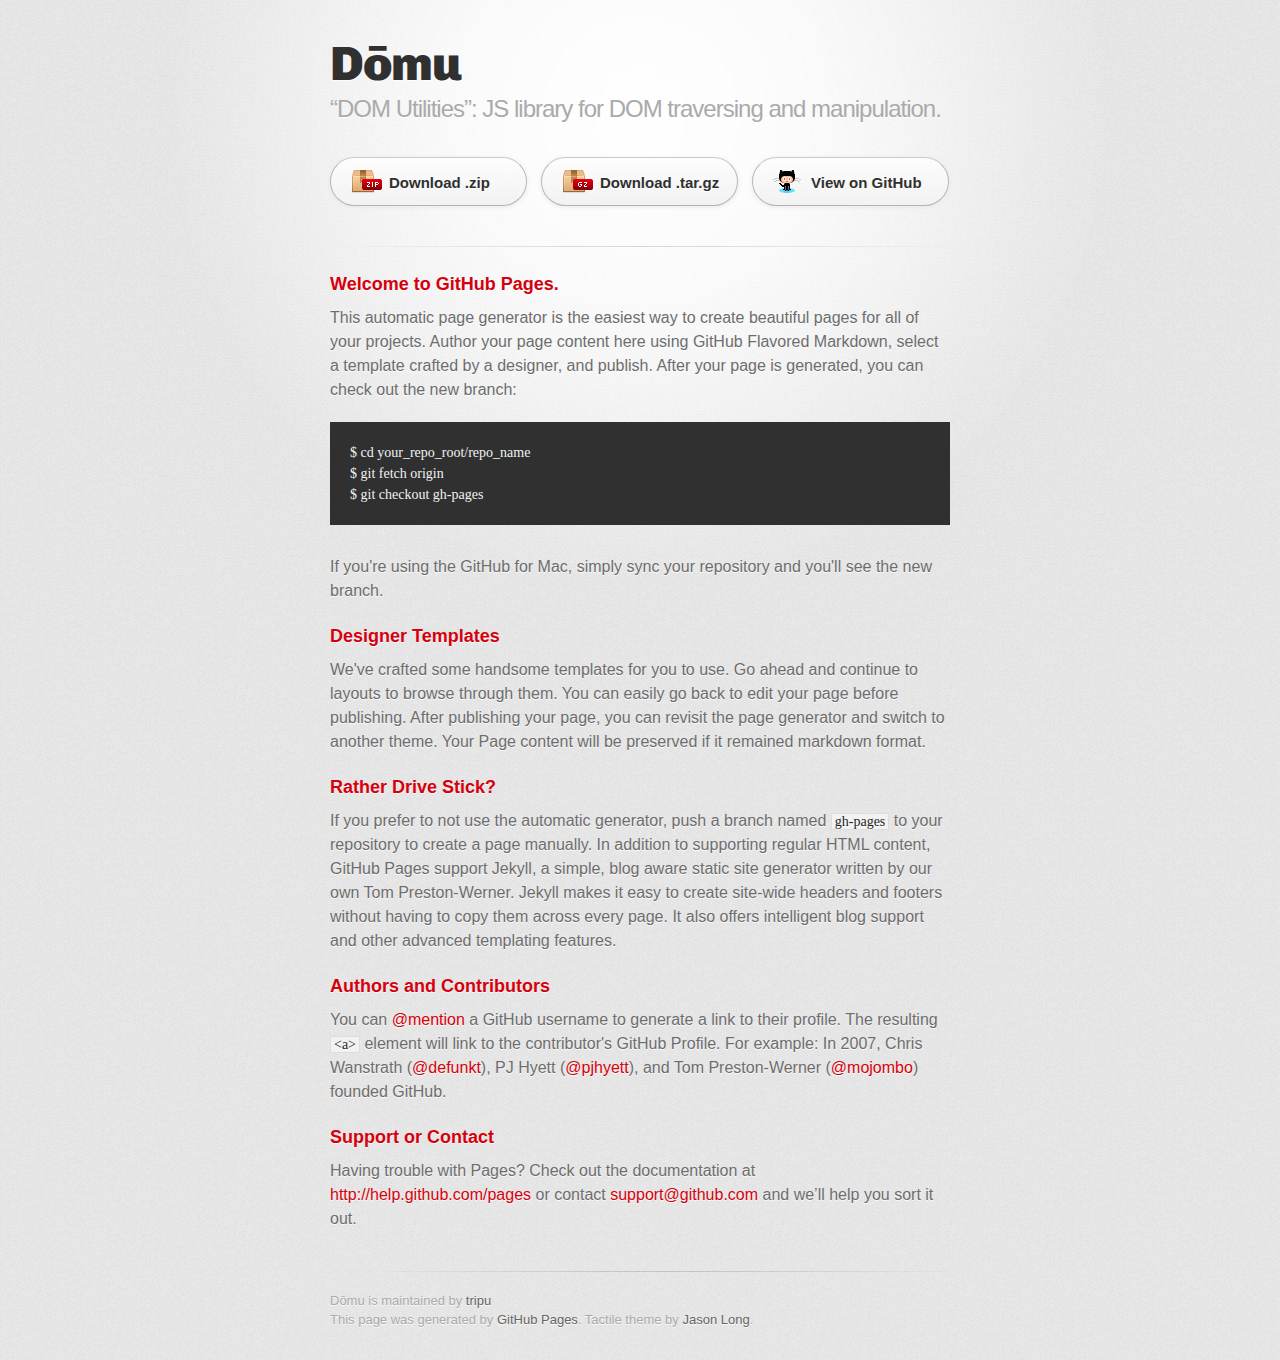
==== index.html @ 5d463c83 "Create gh-pages branch via GitHub" ====
<!DOCTYPE html>
<html>
  <head>
    <meta charset='utf-8'>
    <meta http-equiv="X-UA-Compatible" content="chrome=1">
    <link href='https://fonts.googleapis.com/css?family=Chivo:900' rel='stylesheet' type='text/css'>
    <link rel="stylesheet" type="text/css" href="stylesheets/stylesheet.css" media="screen" />
    <link rel="stylesheet" type="text/css" href="stylesheets/pygment_trac.css" media="screen" />
    <link rel="stylesheet" type="text/css" href="stylesheets/print.css" media="print" />
    <!--[if lt IE 9]>
    <script src="//html5shiv.googlecode.com/svn/trunk/html5.js"></script>
    <![endif]-->
    <title>Dōmu by tripu</title>
  </head>

  <body>
    <div id="container">
      <div class="inner">

        <header>
          <h1>Dōmu</h1>
          <h2>“DOM Utilities”: JS library for DOM traversing and manipulation.</h2>
        </header>

        <section id="downloads" class="clearfix">
          <a href="https://github.com/tripu/Domu/zipball/master" id="download-zip" class="button"><span>Download .zip</span></a>
          <a href="https://github.com/tripu/Domu/tarball/master" id="download-tar-gz" class="button"><span>Download .tar.gz</span></a>
          <a href="https://github.com/tripu/Domu" id="view-on-github" class="button"><span>View on GitHub</span></a>
        </section>

        <hr>

        <section id="main_content">
          <h3>
<a name="welcome-to-github-pages" class="anchor" href="#welcome-to-github-pages"><span class="octicon octicon-link"></span></a>Welcome to GitHub Pages.</h3>

<p>This automatic page generator is the easiest way to create beautiful pages for all of your projects. Author your page content here using GitHub Flavored Markdown, select a template crafted by a designer, and publish. After your page is generated, you can check out the new branch:</p>

<pre><code>$ cd your_repo_root/repo_name
$ git fetch origin
$ git checkout gh-pages
</code></pre>

<p>If you're using the GitHub for Mac, simply sync your repository and you'll see the new branch.</p>

<h3>
<a name="designer-templates" class="anchor" href="#designer-templates"><span class="octicon octicon-link"></span></a>Designer Templates</h3>

<p>We've crafted some handsome templates for you to use. Go ahead and continue to layouts to browse through them. You can easily go back to edit your page before publishing. After publishing your page, you can revisit the page generator and switch to another theme. Your Page content will be preserved if it remained markdown format.</p>

<h3>
<a name="rather-drive-stick" class="anchor" href="#rather-drive-stick"><span class="octicon octicon-link"></span></a>Rather Drive Stick?</h3>

<p>If you prefer to not use the automatic generator, push a branch named <code>gh-pages</code> to your repository to create a page manually. In addition to supporting regular HTML content, GitHub Pages support Jekyll, a simple, blog aware static site generator written by our own Tom Preston-Werner. Jekyll makes it easy to create site-wide headers and footers without having to copy them across every page. It also offers intelligent blog support and other advanced templating features.</p>

<h3>
<a name="authors-and-contributors" class="anchor" href="#authors-and-contributors"><span class="octicon octicon-link"></span></a>Authors and Contributors</h3>

<p>You can <a href="https://github.com/blog/821" class="user-mention">@mention</a> a GitHub username to generate a link to their profile. The resulting <code>&lt;a&gt;</code> element will link to the contributor's GitHub Profile. For example: In 2007, Chris Wanstrath (<a href="https://github.com/defunkt" class="user-mention">@defunkt</a>), PJ Hyett (<a href="https://github.com/pjhyett" class="user-mention">@pjhyett</a>), and Tom Preston-Werner (<a href="https://github.com/mojombo" class="user-mention">@mojombo</a>) founded GitHub.</p>

<h3>
<a name="support-or-contact" class="anchor" href="#support-or-contact"><span class="octicon octicon-link"></span></a>Support or Contact</h3>

<p>Having trouble with Pages? Check out the documentation at <a href="http://help.github.com/pages">http://help.github.com/pages</a> or contact <a href="mailto:support@github.com">support@github.com</a> and we’ll help you sort it out.</p>
        </section>

        <footer>
          Dōmu is maintained by <a href="https://github.com/tripu">tripu</a><br>
          This page was generated by <a href="http://pages.github.com">GitHub Pages</a>. Tactile theme by <a href="https://twitter.com/jasonlong">Jason Long</a>.
        </footer>

        
      </div>
    </div>
  </body>
</html>
---- stylesheets/stylesheet.css ----
/* http://meyerweb.com/eric/tools/css/reset/ 
   v2.0 | 20110126
   License: none (public domain)
*/
html, body, div, span, applet, object, iframe,
h1, h2, h3, h4, h5, h6, p, blockquote, pre,
a, abbr, acronym, address, big, cite, code,
del, dfn, em, img, ins, kbd, q, s, samp,
small, strike, strong, sub, sup, tt, var,
b, u, i, center,
dl, dt, dd, ol, ul, li,
fieldset, form, label, legend,
table, caption, tbody, tfoot, thead, tr, th, td,
article, aside, canvas, details, embed, 
figure, figcaption, footer, header, hgroup, 
menu, nav, output, ruby, section, summary,
time, mark, audio, video {
	margin: 0;
	padding: 0;
	border: 0;
	font-size: 100%;
	font: inherit;
	vertical-align: baseline;
}
/* HTML5 display-role reset for older browsers */
article, aside, details, figcaption, figure, 
footer, header, hgroup, menu, nav, section {
	display: block;
}
body {
	line-height: 1;
}
ol, ul {
	list-style: none;
}
blockquote, q {
	quotes: none;
}
blockquote:before, blockquote:after,
q:before, q:after {
	content: '';
	content: none;
}
table {
	border-collapse: collapse;
	border-spacing: 0;
}

/* LAYOUT STYLES */
body {
  font-size: 1em;
  line-height: 1.5; 
  background: #e7e7e7 url(../images/body-bg.png) 0 0 repeat;
  font-family: 'Helvetica Neue', Helvetica, Arial, serif;
  text-shadow: 0 1px 0 rgba(255, 255, 255, 0.8);
  color: #6d6d6d;
}

a {
  color: #d5000d;
}
a:hover {
  color: #c5000c;
}

header {
  padding-top: 35px;
  padding-bottom: 25px;
}

header h1 {
  font-family: 'Chivo', 'Helvetica Neue', Helvetica, Arial, serif; font-weight: 900;
  letter-spacing: -1px;
  font-size: 48px;
  color: #303030;
  line-height: 1.2;
}

header h2 {
  letter-spacing: -1px;
  font-size: 24px;
  color: #aaa;
  font-weight: normal;
  line-height: 1.3;
}

#container {
  background: transparent url(../images/highlight-bg.jpg) 50% 0 no-repeat;
  min-height: 595px;
}

.inner {
  width: 620px;
  margin: 0 auto;
}

#container .inner img {
  max-width: 100%;
}

#downloads {
  margin-bottom: 40px;
}

a.button {
  -moz-border-radius: 30px;
  -webkit-border-radius: 30px;                     
  border-radius: 30px;
  border-top: solid 1px #cbcbcb;
  border-left: solid 1px #b7b7b7;
  border-right: solid 1px #b7b7b7;
  border-bottom: solid 1px #b3b3b3;
  color: #303030;
  line-height: 25px;
  font-weight: bold;
  font-size: 15px;
  padding: 12px 8px 12px 8px;
  display: block;
  float: left;
  width: 179px;
  margin-right: 14px;  
  background: #fdfdfd; /* Old browsers */
  background: -moz-linear-gradient(top,  #fdfdfd 0%, #f2f2f2 100%); /* FF3.6+ */
  background: -webkit-gradient(linear, left top, left bottom, color-stop(0%,#fdfdfd), color-stop(100%,#f2f2f2)); /* Chrome,Safari4+ */
  background: -webkit-linear-gradient(top,  #fdfdfd 0%,#f2f2f2 100%); /* Chrome10+,Safari5.1+ */
  background: -o-linear-gradient(top,  #fdfdfd 0%,#f2f2f2 100%); /* Opera 11.10+ */
  background: -ms-linear-gradient(top,  #fdfdfd 0%,#f2f2f2 100%); /* IE10+ */
  background: linear-gradient(top,  #fdfdfd 0%,#f2f2f2 100%); /* W3C */
  filter: progid:DXImageTransform.Microsoft.gradient( startColorstr='#fdfdfd', endColorstr='#f2f2f2',GradientType=0 ); /* IE6-9 */
  -webkit-box-shadow: 10px 10px 5px #888;
  -moz-box-shadow: 10px 10px 5px #888;
  box-shadow: 0px 1px 5px #e8e8e8;
}
a.button:hover {
  border-top: solid 1px #b7b7b7;
  border-left: solid 1px #b3b3b3;
  border-right: solid 1px #b3b3b3;
  border-bottom: solid 1px #b3b3b3;
  background: #fafafa; /* Old browsers */
  background: -moz-linear-gradient(top,  #fdfdfd 0%, #f6f6f6 100%); /* FF3.6+ */
  background: -webkit-gradient(linear, left top, left bottom, color-stop(0%,#fdfdfd), color-stop(100%,#f6f6f6)); /* Chrome,Safari4+ */
  background: -webkit-linear-gradient(top,  #fdfdfd 0%,#f6f6f6 100%); /* Chrome10+,Safari5.1+ */
  background: -o-linear-gradient(top,  #fdfdfd 0%,#f6f6f6 100%); /* Opera 11.10+ */
  background: -ms-linear-gradient(top,  #fdfdfd 0%,#f6f6f6 100%); /* IE10+ */
  background: linear-gradient(top,  #fdfdfd 0%,#f6f6f6, 100%); /* W3C */
  filter: progid:DXImageTransform.Microsoft.gradient( startColorstr='#fdfdfd', endColorstr='#f6f6f6',GradientType=0 ); /* IE6-9 */
}

a.button span {
  padding-left: 50px;
  display: block;
  height: 23px;
}

#download-zip span {
  background: transparent url(../images/zip-icon.png) 12px 50% no-repeat;
}
#download-tar-gz span {
  background: transparent url(../images/tar-gz-icon.png) 12px 50% no-repeat;
}
#view-on-github span {
  background: transparent url(../images/octocat-icon.png) 12px 50% no-repeat;
}
#view-on-github {
  margin-right: 0;
}

code, pre {
  font-family: Monaco, "Bitstream Vera Sans Mono", "Lucida Console", Terminal;
  color: #222;
  margin-bottom: 30px;
  font-size: 14px;
}

code {
  background-color: #f2f2f2;
  border: solid 1px #ddd;
  padding: 0 3px;
}

pre {
  padding: 20px;
  background: #303030;
  color: #f2f2f2;
  text-shadow: none;
  overflow: auto;
}
pre code {
  color: #f2f2f2;
  background-color: #303030;
  border: none;
  padding: 0;
}

ul, ol, dl {
  margin-bottom: 20px;
}


/* COMMON STYLES */

hr {
  height: 1px;
  line-height: 1px;
  margin-top: 1em;
  padding-bottom: 1em;
  border: none;
  background: transparent url('../images/hr.png') 50% 0 no-repeat;
}

strong {
  font-weight: bold;
}

em {
  font-style: italic;
}

table {
  width: 100%;
  border: 1px solid #ebebeb;
}

th {
  font-weight: 500;
}

td {
  border: 1px solid #ebebeb;
  text-align: center; 
  font-weight: 300;
}

form {
  background: #f2f2f2;
  padding: 20px;
  
}


/* GENERAL ELEMENT TYPE STYLES */

h1 {
  font-size: 32px;
} 

h2 {
  font-size: 22px;
  font-weight: bold;
  color: #303030;
  margin-bottom: 8px;
} 

h3 {
  color: #d5000d;
  font-size: 18px;
  font-weight: bold;
  margin-bottom: 8px;
} 
 
h4 {
  font-size: 16px;
  color: #303030;
  font-weight: bold;
} 

h5 {
  font-size: 1em;
  color: #303030;
} 

h6 {
  font-size: .8em;
  color: #303030;
} 

p {
  font-weight: 300;
  margin-bottom: 20px;
}
 
a {
  text-decoration: none;
}

p a {
  font-weight: 400;
}

blockquote {
  font-size: 1.6em;
  border-left: 10px solid #e9e9e9;
  margin-bottom: 20px;
  padding: 0 0 0 30px;
}

ul li {
  list-style: disc inside;
  padding-left: 20px;
}

ol li {
  list-style: decimal inside;
  padding-left: 3px;
}

dl dt {
  color: #303030;
}

footer {
  background: transparent url('../images/hr.png') 0 0 no-repeat;
  margin-top: 40px;
  padding-top: 20px;
  padding-bottom: 30px;
  font-size: 13px;
  color: #aaa;
}

footer a {
  color: #666;
}
footer a:hover {
  color: #444;
}

/* MISC */
.clearfix:after {
  clear: both;
  content: '.';
  display: block;
  visibility: hidden;
  height: 0;
}

.clearfix {display: inline-block;}
* html .clearfix {height: 1%;}
.clearfix {display: block;}

/* #Media Queries
================================================== */

/* Smaller than standard 960 (devices and browsers) */
@media only screen and (max-width: 959px) {}

/* Tablet Portrait size to standard 960 (devices and browsers) */
@media only screen and (min-width: 768px) and (max-width: 959px) {}

/* All Mobile Sizes (devices and browser) */
@media only screen and (max-width: 767px) {
  header {
    padding-top: 10px;
    padding-bottom: 10px;
  }
  #downloads {
    margin-bottom: 25px;
  }
  #download-zip, #download-tar-gz {
    display: none;
  }
  .inner {
    width: 94%;
    margin: 0 auto;
  }
}

/* Mobile Landscape Size to Tablet Portrait (devices and browsers) */
@media only screen and (min-width: 480px) and (max-width: 767px) {}

/* Mobile Portrait Size to Mobile Landscape Size (devices and browsers) */
@media only screen and (max-width: 479px) {}
---- stylesheets/pygment_trac.css ----
.highlight  { background: #ffffff; }
.highlight .c { color: #999988; font-style: italic } /* Comment */
.highlight .err { color: #a61717; background-color: #e3d2d2 } /* Error */
.highlight .k { font-weight: bold } /* Keyword */
.highlight .o { font-weight: bold } /* Operator */
.highlight .cm { color: #999988; font-style: italic } /* Comment.Multiline */
.highlight .cp { color: #999999; font-weight: bold } /* Comment.Preproc */
.highlight .c1 { color: #999988; font-style: italic } /* Comment.Single */
.highlight .cs { color: #999999; font-weight: bold; font-style: italic } /* Comment.Special */
.highlight .gd { color: #000000; background-color: #ffdddd } /* Generic.Deleted */
.highlight .gd .x { color: #000000; background-color: #ffaaaa } /* Generic.Deleted.Specific */
.highlight .ge { font-style: italic } /* Generic.Emph */
.highlight .gr { color: #aa0000 } /* Generic.Error */
.highlight .gh { color: #999999 } /* Generic.Heading */
.highlight .gi { color: #000000; background-color: #ddffdd } /* Generic.Inserted */
.highlight .gi .x { color: #000000; background-color: #aaffaa } /* Generic.Inserted.Specific */
.highlight .go { color: #888888 } /* Generic.Output */
.highlight .gp { color: #555555 } /* Generic.Prompt */
.highlight .gs { font-weight: bold } /* Generic.Strong */
.highlight .gu { color: #800080; font-weight: bold; } /* Generic.Subheading */
.highlight .gt { color: #aa0000 } /* Generic.Traceback */
.highlight .kc { font-weight: bold } /* Keyword.Constant */
.highlight .kd { font-weight: bold } /* Keyword.Declaration */
.highlight .kn { font-weight: bold } /* Keyword.Namespace */
.highlight .kp { font-weight: bold } /* Keyword.Pseudo */
.highlight .kr { font-weight: bold } /* Keyword.Reserved */
.highlight .kt { color: #445588; font-weight: bold } /* Keyword.Type */
.highlight .m { color: #009999 } /* Literal.Number */
.highlight .s { color: #d14 } /* Literal.String */
.highlight .na { color: #008080 } /* Name.Attribute */
.highlight .nb { color: #0086B3 } /* Name.Builtin */
.highlight .nc { color: #445588; font-weight: bold } /* Name.Class */
.highlight .no { color: #008080 } /* Name.Constant */
.highlight .ni { color: #800080 } /* Name.Entity */
.highlight .ne { color: #990000; font-weight: bold } /* Name.Exception */
.highlight .nf { color: #990000; font-weight: bold } /* Name.Function */
.highlight .nn { color: #555555 } /* Name.Namespace */
.highlight .nt { color: #000080 } /* Name.Tag */
.highlight .nv { color: #008080 } /* Name.Variable */
.highlight .ow { font-weight: bold } /* Operator.Word */
.highlight .w { color: #bbbbbb } /* Text.Whitespace */
.highlight .mf { color: #009999 } /* Literal.Number.Float */
.highlight .mh { color: #009999 } /* Literal.Number.Hex */
.highlight .mi { color: #009999 } /* Literal.Number.Integer */
.highlight .mo { color: #009999 } /* Literal.Number.Oct */
.highlight .sb { color: #d14 } /* Literal.String.Backtick */
.highlight .sc { color: #d14 } /* Literal.String.Char */
.highlight .sd { color: #d14 } /* Literal.String.Doc */
.highlight .s2 { color: #d14 } /* Literal.String.Double */
.highlight .se { color: #d14 } /* Literal.String.Escape */
.highlight .sh { color: #d14 } /* Literal.String.Heredoc */
.highlight .si { color: #d14 } /* Literal.String.Interpol */
.highlight .sx { color: #d14 } /* Literal.String.Other */
.highlight .sr { color: #009926 } /* Literal.String.Regex */
.highlight .s1 { color: #d14 } /* Literal.String.Single */
.highlight .ss { color: #990073 } /* Literal.String.Symbol */
.highlight .bp { color: #999999 } /* Name.Builtin.Pseudo */
.highlight .vc { color: #008080 } /* Name.Variable.Class */
.highlight .vg { color: #008080 } /* Name.Variable.Global */
.highlight .vi { color: #008080 } /* Name.Variable.Instance */
.highlight .il { color: #009999 } /* Literal.Number.Integer.Long */

.type-csharp .highlight .k { color: #0000FF }
.type-csharp .highlight .kt { color: #0000FF }
.type-csharp .highlight .nf { color: #000000; font-weight: normal }
.type-csharp .highlight .nc { color: #2B91AF }
.type-csharp .highlight .nn { color: #000000 }
.type-csharp .highlight .s { color: #A31515 }
.type-csharp .highlight .sc { color: #A31515 }
---- stylesheets/print.css ----
html, body, div, span, applet, object, iframe,
h1, h2, h3, h4, h5, h6, p, blockquote, pre,
a, abbr, acronym, address, big, cite, code,
del, dfn, em, img, ins, kbd, q, s, samp,
small, strike, strong, sub, sup, tt, var,
b, u, i, center,
dl, dt, dd, ol, ul, li,
fieldset, form, label, legend,
table, caption, tbody, tfoot, thead, tr, th, td,
article, aside, canvas, details, embed, 
figure, figcaption, footer, header, hgroup, 
menu, nav, output, ruby, section, summary,
time, mark, audio, video {
  margin: 0;
  padding: 0;
  border: 0;
  font-size: 100%;
  font: inherit;
  vertical-align: baseline;
}
/* HTML5 display-role reset for older browsers */
article, aside, details, figcaption, figure, 
footer, header, hgroup, menu, nav, section {
  display: block;
}
body {
  line-height: 1;
}
ol, ul {
  list-style: none;
}
blockquote, q {
  quotes: none;
}
blockquote:before, blockquote:after,
q:before, q:after {
  content: '';
  content: none;
}
table {
  border-collapse: collapse;
  border-spacing: 0;
}
body {
  font-size: 13px;
  line-height: 1.5; 
  font-family: 'Helvetica Neue', Helvetica, Arial, serif;
  color: #000;
}

a {
  color: #d5000d;
  font-weight: bold;
}

header {
  padding-top: 35px;
  padding-bottom: 10px;
}

header h1 {
  font-weight: bold;
  letter-spacing: -1px;
  font-size: 48px;
  color: #303030;
  line-height: 1.2;
}

header h2 {
  letter-spacing: -1px;
  font-size: 24px;
  color: #aaa;
  font-weight: normal;
  line-height: 1.3;
}
#downloads {
  display: none;
}
#main_content {
  padding-top: 20px;
}

code, pre {
  font-family: Monaco, "Bitstream Vera Sans Mono", "Lucida Console", Terminal;
  color: #222;
  margin-bottom: 30px;
  font-size: 12px;
}

code {
  padding: 0 3px;
}

pre {
  border: solid 1px #ddd;
  padding: 20px;
  overflow: auto;
}
pre code {
  padding: 0;
}

ul, ol, dl {
  margin-bottom: 20px;
}


/* COMMON STYLES */

table {
  width: 100%;
  border: 1px solid #ebebeb;
}

th {
  font-weight: 500;
}

td {
  border: 1px solid #ebebeb;
  text-align: center; 
  font-weight: 300;
}

form {
  background: #f2f2f2;
  padding: 20px;
  
}


/* GENERAL ELEMENT TYPE STYLES */

h1 {
  font-size: 2.8em;
} 

h2 {
  font-size: 22px;
  font-weight: bold;
  color: #303030;
  margin-bottom: 8px;
} 

h3 {
  color: #d5000d;
  font-size: 18px;
  font-weight: bold;
  margin-bottom: 8px;
} 
 
h4 {
  font-size: 16px;
  color: #303030;
  font-weight: bold;
} 

h5 {
  font-size: 1em;
  color: #303030;
} 

h6 {
  font-size: .8em;
  color: #303030;
} 

p {
  font-weight: 300;
  margin-bottom: 20px;
}
 
a {
  text-decoration: none;
}

p a {
  font-weight: 400;
}

blockquote {
  font-size: 1.6em;
  border-left: 10px solid #e9e9e9;
  margin-bottom: 20px;
  padding: 0 0 0 30px;
}

ul li {
  list-style: disc inside;
  padding-left: 20px;
}

ol li {
  list-style: decimal inside;
  padding-left: 3px;
}

dl dd {
  font-style: italic;
  font-weight: 100;
}

footer {
  margin-top: 40px;
  padding-top: 20px;
  padding-bottom: 30px;
  font-size: 13px;
  color: #aaa;
}

footer a {
  color: #666;
}

/* MISC */
.clearfix:after {
  clear: both;
  content: '.';
  display: block;
  visibility: hidden;
  height: 0;
}

.clearfix {display: inline-block;}
* html .clearfix {height: 1%;}
.clearfix {display: block;}
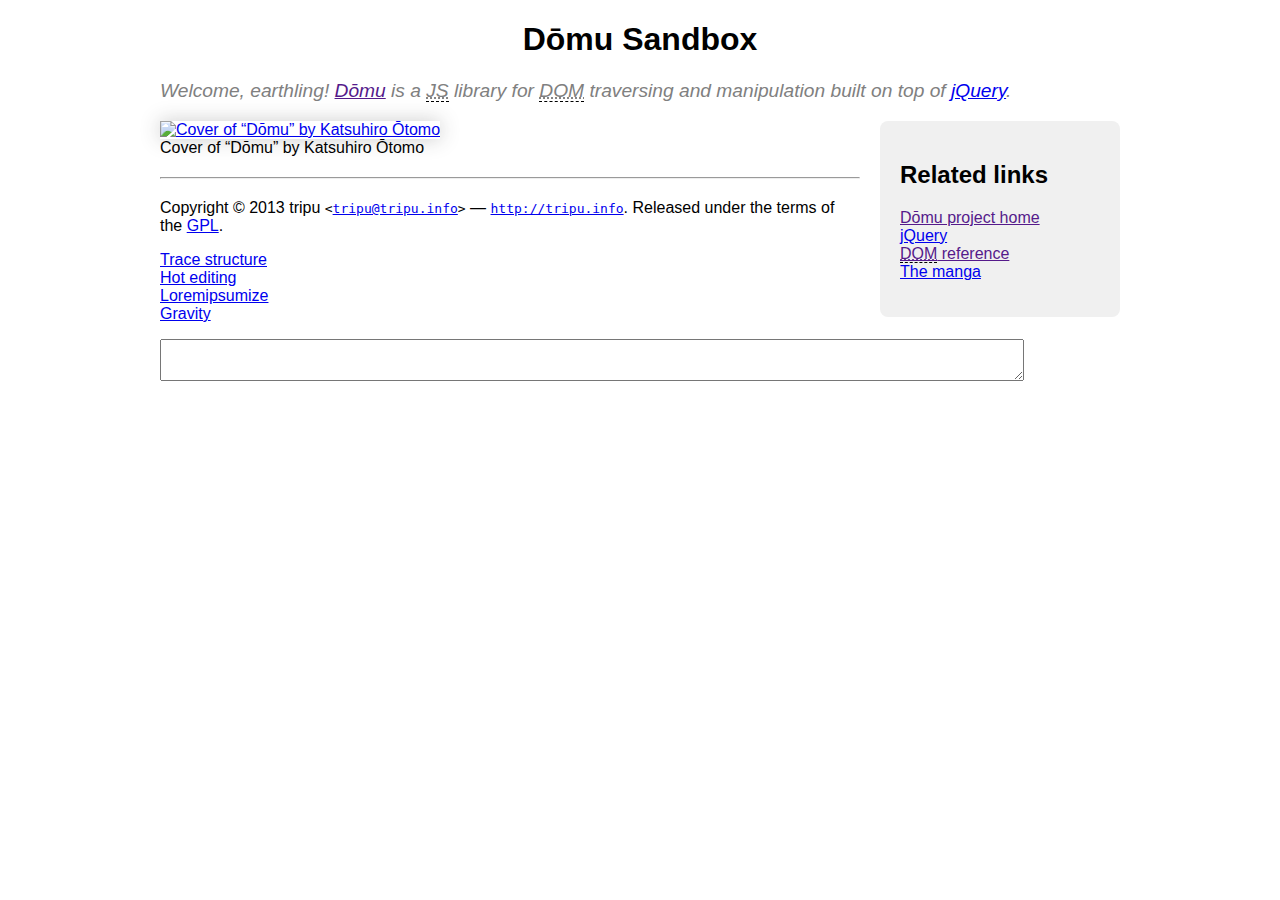
==== commit a20778dd: "Moved custom web page from master to github.io." ====
--- a/index.html
+++ b/index.html
@@ -1,76 +1,72 @@
-<!DOCTYPE html>
-<html>
-  <head>
-    <meta charset='utf-8'>
-    <meta http-equiv="X-UA-Compatible" content="chrome=1">
-    <link href='https://fonts.googleapis.com/css?family=Chivo:900' rel='stylesheet' type='text/css'>
-    <link rel="stylesheet" type="text/css" href="stylesheets/stylesheet.css" media="screen" />
-    <link rel="stylesheet" type="text/css" href="stylesheets/pygment_trac.css" media="screen" />
-    <link rel="stylesheet" type="text/css" href="stylesheets/print.css" media="print" />
-    <!--[if lt IE 9]>
-    <script src="//html5shiv.googlecode.com/svn/trunk/html5.js"></script>
-    <![endif]-->
-    <title>Dōmu by tripu</title>
-  </head>
-
-  <body>
-    <div id="container">
-      <div class="inner">
-
-        <header>
-          <h1>Dōmu</h1>
-          <h2>“DOM Utilities”: JS library for DOM traversing and manipulation.</h2>
-        </header>
-
-        <section id="downloads" class="clearfix">
-          <a href="https://github.com/tripu/Domu/zipball/master" id="download-zip" class="button"><span>Download .zip</span></a>
-          <a href="https://github.com/tripu/Domu/tarball/master" id="download-tar-gz" class="button"><span>Download .tar.gz</span></a>
-          <a href="https://github.com/tripu/Domu" id="view-on-github" class="button"><span>View on GitHub</span></a>
-        </section>
-
-        <hr>
-
-        <section id="main_content">
-          <h3>
-<a name="welcome-to-github-pages" class="anchor" href="#welcome-to-github-pages"><span class="octicon octicon-link"></span></a>Welcome to GitHub Pages.</h3>
-
-<p>This automatic page generator is the easiest way to create beautiful pages for all of your projects. Author your page content here using GitHub Flavored Markdown, select a template crafted by a designer, and publish. After your page is generated, you can check out the new branch:</p>
-
-<pre><code>$ cd your_repo_root/repo_name
-$ git fetch origin
-$ git checkout gh-pages
-</code></pre>
-
-<p>If you're using the GitHub for Mac, simply sync your repository and you'll see the new branch.</p>
-
-<h3>
-<a name="designer-templates" class="anchor" href="#designer-templates"><span class="octicon octicon-link"></span></a>Designer Templates</h3>
-
-<p>We've crafted some handsome templates for you to use. Go ahead and continue to layouts to browse through them. You can easily go back to edit your page before publishing. After publishing your page, you can revisit the page generator and switch to another theme. Your Page content will be preserved if it remained markdown format.</p>
-
-<h3>
-<a name="rather-drive-stick" class="anchor" href="#rather-drive-stick"><span class="octicon octicon-link"></span></a>Rather Drive Stick?</h3>
-
-<p>If you prefer to not use the automatic generator, push a branch named <code>gh-pages</code> to your repository to create a page manually. In addition to supporting regular HTML content, GitHub Pages support Jekyll, a simple, blog aware static site generator written by our own Tom Preston-Werner. Jekyll makes it easy to create site-wide headers and footers without having to copy them across every page. It also offers intelligent blog support and other advanced templating features.</p>
-
-<h3>
-<a name="authors-and-contributors" class="anchor" href="#authors-and-contributors"><span class="octicon octicon-link"></span></a>Authors and Contributors</h3>
-
-<p>You can <a href="https://github.com/blog/821" class="user-mention">@mention</a> a GitHub username to generate a link to their profile. The resulting <code>&lt;a&gt;</code> element will link to the contributor's GitHub Profile. For example: In 2007, Chris Wanstrath (<a href="https://github.com/defunkt" class="user-mention">@defunkt</a>), PJ Hyett (<a href="https://github.com/pjhyett" class="user-mention">@pjhyett</a>), and Tom Preston-Werner (<a href="https://github.com/mojombo" class="user-mention">@mojombo</a>) founded GitHub.</p>
-
-<h3>
-<a name="support-or-contact" class="anchor" href="#support-or-contact"><span class="octicon octicon-link"></span></a>Support or Contact</h3>
-
-<p>Having trouble with Pages? Check out the documentation at <a href="http://help.github.com/pages">http://help.github.com/pages</a> or contact <a href="mailto:support@github.com">support@github.com</a> and we’ll help you sort it out.</p>
-        </section>
-
-        <footer>
-          Dōmu is maintained by <a href="https://github.com/tripu">tripu</a><br>
-          This page was generated by <a href="http://pages.github.com">GitHub Pages</a>. Tactile theme by <a href="https://twitter.com/jasonlong">Jason Long</a>.
-        </footer>
-
-        
-      </div>
-    </div>
-  </body>
-</html>+<!DOCTYPE html>
+
+<html>
+
+	<head>
+		<meta charset="UTF-8"/>
+		<title>Dōmu Sandbox</title>
+		<link rel="stylesheet" href="http://code.jquery.com/ui/1.10.3/themes/smoothness/jquery-ui.css"/>
+		<link rel="stylesheet" href="styles.css"/>
+	</head>
+
+	<body>
+
+		<h1>Dōmu Sandbox</h1>
+
+		<p id="intro">Welcome, earthling! <a href="">Dōmu</a> is a <abbr title="JavaScript">JS</abbr> library for
+			<abbr title="Document Object Model">DOM</abbr> traversing and manipulation built on top of <a href="http://jquery.com/">jQuery</a>.</p>
+
+		<aside>
+
+			<h2>Related links</h2>
+
+			<ul>
+				<li><a href="">Dōmu project home</a></li>
+				<li><a href="http://jquery.com/">jQuery</a></li>
+				<li><a href=""><abbr title="Document Object Model">DOM</abbr> reference</a></li>
+				<li><a href="http://en.wikipedia.org/wiki/Domu:_A_Child%27s_Dream">The manga</a></li>
+				<li></li>
+			</ul>
+
+		</aside>
+
+		<article>
+
+			<figure>
+				<a href="http://www.darkhorse.com/Comics/Previews/94-466"><img src="http://images.darkhorse.com/covers/300/d/domu1.jpg" alt="Cover of “Dōmu” by Katsuhiro Ōtomo"/></a>
+				<figcaption>Cover of “Dōmu” by Katsuhiro Ōtomo</figcaption>
+			</figure>
+
+			<footer>
+				<hr />
+				Copyright &copy; 2013 tripu
+				<code>&lt;<a href="mailto:tripu@tripu.info">tripu@tripu.info</a>&gt;</code> &mdash; <code><a href="http://tripu.info">http://tripu.info</a></code>.
+				Released under the terms of the <a href="https://www.gnu.org/licenses/gpl.html">GPL</a>.
+			</footer>
+
+		</article>
+
+		<div id="menu" title="Try Dōmu on this page!">
+			<ul>
+				<li><a class="button" href="#" id="actionTrace">Trace structure</a></li>
+				<li><a class="button" href="#" id="actionEdit">Hot editing</a></li>
+				<li><a class="button" href="#" id="actionLorem">Loremipsumize</a></li>
+				<li><a class="button" href="#" id="actionGravity">Gravity</a></li>
+			</ul>
+		</div>
+
+		<div id="info" title="Info">
+			<textarea></textarea>
+		</div>
+
+		<script src="http://code.jquery.com/jquery-2.0.2.min.js"></script>
+		<script src="http://code.jquery.com/ui/1.10.3/jquery-ui.js"></script>
+		<script src="domu.js"></script>
+        <script src="util.js"></script>
+
+	</body>
+
+</html>
+
+<!-- EOF -->
+
--- a/styles.css
+++ b/styles.css
@@ -0,0 +1,98 @@
+
+/**
+ * File “styles.css” — CSS for the Dōmu Sandbox page.
+ * Project Dōmu (“DOM Utilities”) — https://github.com/tripu/Domu
+ * Copyright © 2013 tripu <tripu@tripu.info> http://tripu.info
+ * Released under the terms of the GPL.
+ */
+
+/************************************** General stuff */
+
+* {
+	-moz-box-sizing:		border-box;
+	-webkit-box-sizing:		border-box;
+	box-sizing:				border-box;
+}
+
+body {
+	background-color:		white;
+	color:					black;
+	font-family:			sans-serif;
+	margin:					20px auto;
+	max-width:				960px;
+}
+
+/************************************** Sectioning and layout */
+
+article {
+	margin:					0;
+	padding:				0;
+}
+
+aside {
+	background-color:		#f0f0f0;
+	border-radius:			8px;
+	float:					right;
+	margin:					0 0 0 20px;
+	padding:				20px;
+	width:					25%;
+}
+
+/************************************** Block–level elements */
+
+h1 {
+	text-align:				center;
+}
+
+p#intro {
+	font-size:				larger;
+	font-style:				italic;
+	color:					#808080;
+}
+
+ul {
+	padding:				0;
+}
+
+li {
+	list-style:				none;
+}
+
+figure {
+	margin:					0;
+}
+
+figure img {
+	-moz-box-shadow:		0px 0px 20px rgba(50, 50, 50, 0.25);
+	-webkit-box-shadow:		0px 0px 20px rgba(50, 50, 50, 0.25);
+	box-shadow:				0px 0px 20px rgba(50, 50, 50, 0.25);
+	height:					225px;
+	width:					150px;
+}
+
+hr {
+	margin:					20px 0;
+}
+
+div#menu {
+	/*font-size:				larger;*/
+	/*font-family:			sans-serif;*/
+}
+
+div#info textarea {
+	font-family:			monospace;
+	font-size:				larger;
+	width:					90%;
+	height:					90%;
+}
+
+/************************************** Inline elements */
+
+abbr {
+	border-color:			black;
+	border-style:			dashed;
+	border-width:			0 0 1px 0;
+}
+
+/* EOF */
+
